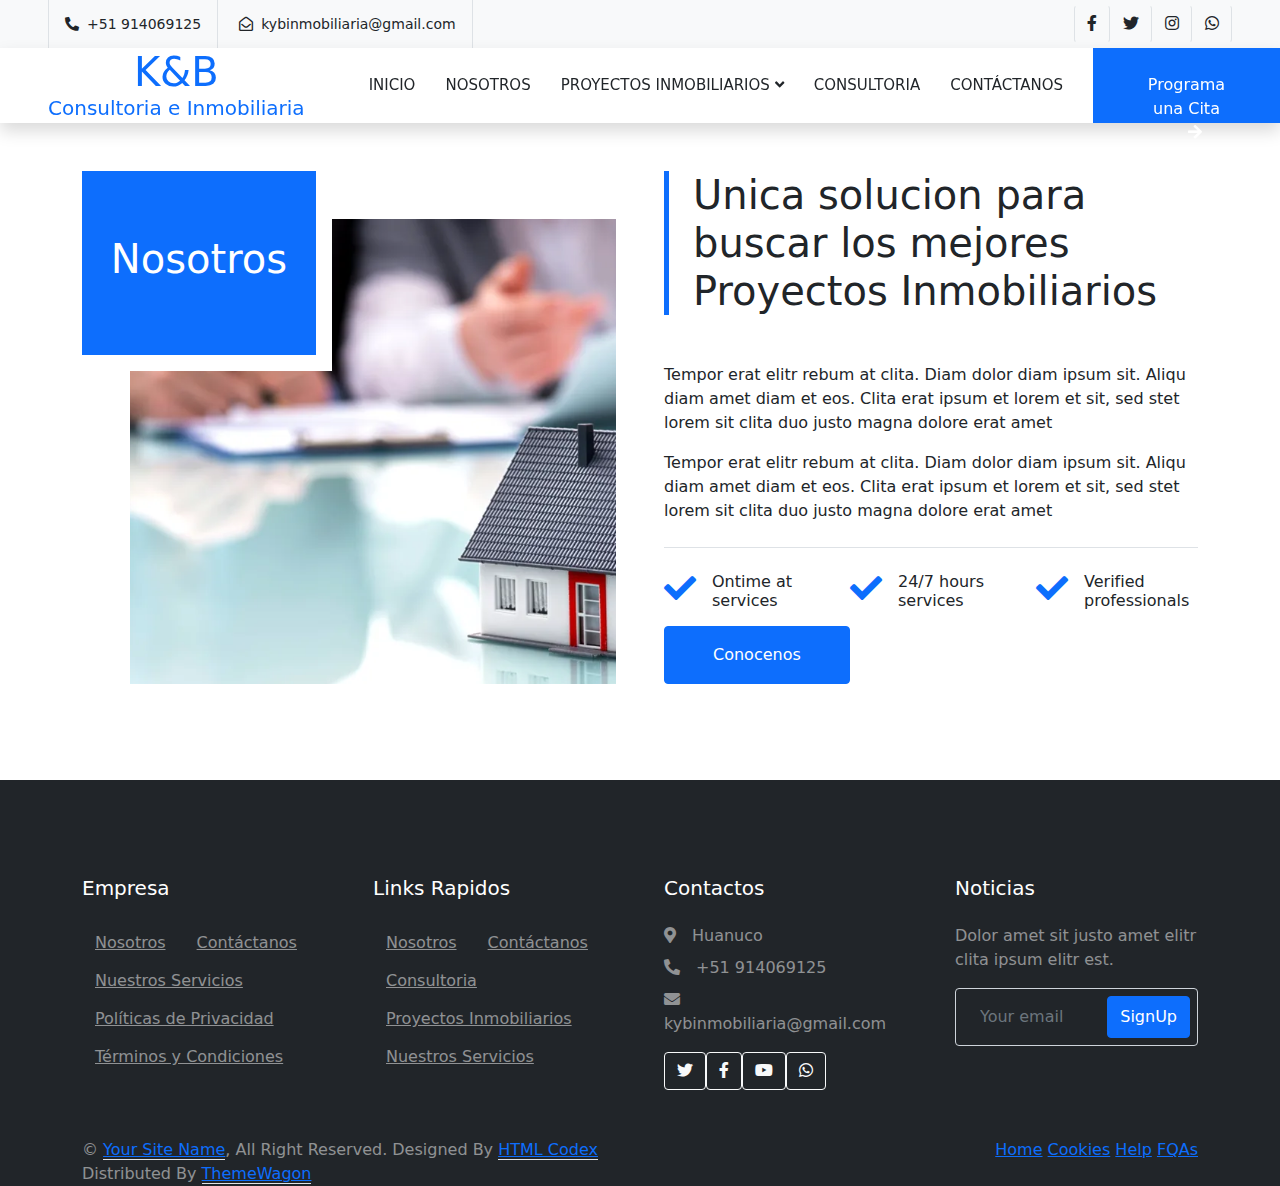
==== nosotros.html @ a3d42930 "Footer" ====
<!DOCTYPE html>
<html lang="es">
  <head>
    <meta charset="utf-8" />
    <title>K&B - Consultoria e Inmobiliaria</title>
    <meta content="width=device-width, initial-scale=1.0" name="viewport" />
    <meta content="" name="keywords" />
    <meta content="" name="description" />

    <!-- Favicon -->
    <link href="img/favicon.ico" rel="icon" />

    <!-- Google Web Fonts -->
    <link rel="preconnect" href="https://fonts.googleapis.com" />
    <link rel="preconnect" href="https://fonts.gstatic.com" crossorigin />
    <link
      href="https://fonts.googleapis.com/css2?family=Roboto:wght@400;500&family=Poppins:wght@600;700&display=swap"
      rel="stylesheet"
    />

    <!-- Icon Font Stylesheet -->
    <link
      href="https://cdnjs.cloudflare.com/ajax/libs/font-awesome/5.10.0/css/all.min.css"
      rel="stylesheet"
    />
    <link
      href="https://cdn.jsdelivr.net/npm/bootstrap-icons@1.4.1/font/bootstrap-icons.css"
      rel="stylesheet"
    />

    <!-- Libraries Stylesheet -->
    <link href="lib/animate/animate.min.css" rel="stylesheet" />
    <link href="lib/owlcarousel/assets/owl.carousel.min.css" rel="stylesheet" />

    <!-- Bootstrap Stylesheet -->
    <link href="css/bootstrap.min.css" rel="stylesheet" />

    <!-- Stylesheet -->
    <link href="css/style.css" rel="stylesheet" />
  </head>

  <body>
  <div class="container-xxl bg-white p-0">
    <!-- Topbar Start -->
    <div class="container-fluid bg-light p-0">
        <div class="row gx-0 d-none d-lg-flex">
          <div class="col-lg-7 px-5 text-start">
            <div
              class="h-100 d-inline-flex align-items-center border-start border-end px-3"
            >
              <small class="fa fa-phone-alt me-2"></small>
              <small>+51 914069125</small>
            </div>
            <div class="h-100 d-inline-flex align-items-center border-end px-3">
              <small class="far fa-envelope-open me-2"></small>
              <small>kybinmobiliaria@gmail.com</small>
            </div>
            <div class="h-100 d-inline-flex align-items-center border-end px-3">
              <small class="far fa-clock me-2"></small>
              <small>Lunes - Sabado : 09 AM - 09 PM</small>
            </div>
          </div>
          <div class="col-lg-5 px-5 text-end">
            <div class="h-100 d-inline-flex align-items-center">
              <a class="btn btn-square border-end border-start" href=""
                ><i class="fab fa-facebook-f"></i
              ></a>
              <a class="btn btn-square border-end" href=""
                ><i class="fab fa-twitter"></i
              ></a>
              <a class="btn btn-square border-end" href=""
                ><i class="fab fa-instagram"></i
              ></a>
              <a class="btn btn-square border-end" href=""
                ><i class="fab fa-whatsapp"></i
              ></a> 
            </div>
          </div>
        </div>
      </div>
    <!-- Topbar End -->
    
    <!-- Navbar Start -->
    <nav class="navbar navbar-expand-lg bg-white navbar-light shadow sticky-top p-0">
        <a href="index.html" class="navbar-brand d-flex align-items-center text-center py-0 px-4 px-lg-5">
            <h1 class="m-0 text-primary"><div class="tope">K&B</div>
                <div><h5><p>Consultoria e Inmobiliaria</p></h5></div>
            </h1>
        </a>
        <button type="button" class="navbar-toggler me-4" data-bs-toggle="collapse" data-bs-target="#navbarCollapse">
            <span class="navbar-toggler-icon"></span>
        </button>
        <div class="collapse navbar-collapse" id="navbarCollapse">
            <div class="navbar-nav ms-auto p-4 p-lg-0">
                <a href="index.html" class="nav-item nav-link active">Inicio</a>
                <a href="" class="nav-item nav-link">Nosotros</a>
                <div class="nav-item dropdown">
                    <a href="#" class="nav-link dropdown-toggle" data-bs-toggle="dropdown">Proyectos Inmobiliarios</a>
                    <div class="dropdown-menu rounded-0 m-0">
                        <a href="" class="dropdown-item">Terrenos</a>
                        <a href="" class="dropdown-item">Casas</a>
                        <a href="" class="dropdown-item">Departamentos</a>
                    </div>
                </div>
                <a href="" class="nav-item nav-link">Consultoria</a>
                <a href="" class="nav-item nav-link">Contáctanos</a>
            </div>
            <a href="" class="btn btn-primary rounded-0 py-4 px-lg-5 d-none d-lg-block">Programa una Cita<i class="fa fa-arrow-right ms-3"></i></a>
        </div>

    </nav>
    
    <!-- Navbar End -->


  <!-- About Start -->
  <div class="container-xxl py-5">
    <div class="container">
      <div class="row g-5">
        <div class="col-lg-6 wow fadeInUp" data-wow-delay="0.1s">
          <div
            class="position-relative overflow-hidden ps-5 pt-5 h-100"
            style="min-height: 400px"
          >
            <img
              class="position-absolute w-100 h-100"
              src="img/nosotros2.jpg"
              alt=""
              style="object-fit: cover"
            />
            <div
              class="position-absolute top-0 start-0 bg-white pe-3 pb-3"
              style="width: 250px; height: 200px"
            >
              <div
                class="d-flex flex-column justify-content-center text-center bg-primary h-100 p-3"
              >
                <h1 class="text-white">Nosotros</h1>
                
              </div>
            </div>
          </div>
        </div>
        <div class="col-lg-6 wow fadeInUp" data-wow-delay="0.5s">
          <div class="h-100">
            <div class="border-start border-5 border-primary ps-4 mb-5">
              <h1 class="display-6 mb-0">
                Unica solucion para buscar los mejores Proyectos Inmobiliarios
              </h1>
            </div>
            <p>
              Tempor erat elitr rebum at clita. Diam dolor diam ipsum sit.
              Aliqu diam amet diam et eos. Clita erat ipsum et lorem et sit,
              sed stet lorem sit clita duo justo magna dolore erat amet
            </p>
            <p class="mb-4">
              Tempor erat elitr rebum at clita. Diam dolor diam ipsum sit.
              Aliqu diam amet diam et eos. Clita erat ipsum et lorem et sit,
              sed stet lorem sit clita duo justo magna dolore erat amet
            </p>
            <div class="border-top mt-4 pt-4">
              <div class="row g-4">
                <div class="col-sm-4 d-flex wow fadeIn" data-wow-delay="0.1s">
                  <i
                    class="fa fa-check fa-2x text-primary flex-shrink-0 me-3"
                  ></i>
                  <h6 class="mb-0">Ontime at services</h6>
                </div>
                <div class="col-sm-4 d-flex wow fadeIn" data-wow-delay="0.3s">
                  <i
                    class="fa fa-check fa-2x text-primary flex-shrink-0 me-3"
                  ></i>
                  <h6 class="mb-0">24/7 hours services</h6>
                </div>
                <div class="col-sm-4 d-flex wow fadeIn" data-wow-delay="0.5s">
                  <i
                    class="fa fa-check fa-2x text-primary flex-shrink-0 me-3"
                  ></i>
                  <h6 class="mb-0">Verified professionals</h6>
                </div>
              </div>
              <a class="btn btn-primary py-3 px-5 mt-3" href="">Conocenos</a>
            </div>
          </div>
        </div>
      </div>
    </div>
  </div>
  <!-- About End -->

  
        <!-- Footer Start -->
        <div class="container-fluid bg-dark text-white-50 footer pt-5 mt-5 wow fadeIn" data-wow-delay="0.1s">
          <div class="container py-5">
              <div class="row g-5">
                  <div class="col-lg-3 col-md-6">
                      <h5 class="text-white mb-4">Empresa</h5>
                      <a class="btn btn-link text-white-50" href="">Nosotros</a>
                      <a class="btn btn-link text-white-50" href="">Contáctanos</a>
                      <a class="btn btn-link text-white-50" href="">Nuestros Servicios</a>
                      <a class="btn btn-link text-white-50" href="">Políticas de Privacidad</a>
                      <a class="btn btn-link text-white-50" href="">Términos y Condiciones</a>
                  </div>
                  <div class="col-lg-3 col-md-6">
                      <h5 class="text-white mb-4">Links Rapidos</h5>
                      <a class="btn btn-link text-white-50" href="">Nosotros</a>
                      <a class="btn btn-link text-white-50" href="">Contáctanos</a>
                      <a class="btn btn-link text-white-50" href="">Consultoria</a>
                      <a class="btn btn-link text-white-50" href="">Proyectos Inmobiliarios</a>
                      <a class="btn btn-link text-white-50" href="">Nuestros Servicios</a>
                  </div>
                  <div class="col-lg-3 col-md-6">
                      <h5 class="text-white mb-4">Contactos</h5>
                      <p class="mb-2"><i class="fa fa-map-marker-alt me-3"></i>Huanuco</p>
                      <p class="mb-2"><i class="fa fa-phone-alt me-3"></i>+51 914069125</p>
                      <p class="mb-2"><i class="fa fa-envelope me-3"></i>kybinmobiliaria@gmail.com</p>
                      <div class="d-flex pt-2">
                          <a class="btn btn-outline-light btn-social" href=""><i class="fab fa-twitter"></i></a>
                          <a class="btn btn-outline-light btn-social" href=""><i class="fab fa-facebook-f"></i></a>
                          <a class="btn btn-outline-light btn-social" href=""><i class="fab fa-youtube"></i></a>
                          <a class="btn btn-outline-light btn-social" href=""><i class="fab fa-whatsapp"></i></a>
                      </div>
                  </div>
                  <div class="col-lg-3 col-md-6">
                      <h5 class="text-white mb-4">Noticias</h5>
                      <p>Dolor amet sit justo amet elitr clita ipsum elitr est.</p>
                      <div class="position-relative mx-auto" style="max-width: 400px;">
                          <input class="form-control bg-transparent w-100 py-3 ps-4 pe-5" type="text" placeholder="Your email">
                          <button type="button" class="btn btn-primary py-2 position-absolute top-0 end-0 mt-2 me-2">SignUp</button>
                      </div>
                  </div>
              </div>
          </div>
          <div class="container">
              <div class="copyright">
                  <div class="row">
                      <div class="col-md-6 text-center text-md-start mb-3 mb-md-0">
                          &copy; <a class="border-bottom" href="#">Your Site Name</a>, All Right Reserved. 
            
            <!--/*** This template is free as long as you keep the footer author’s credit link/attribution link/backlink. If you'd like to use the template without the footer author’s credit link/attribution link/backlink, you can purchase the Credit Removal License from "https://htmlcodex.com/credit-removal". Thank you for your support. ***/-->
            Designed By <a class="border-bottom" href="https://htmlcodex.com">HTML Codex</a>
                          </br>Distributed By <a class="border-bottom" href="https://themewagon.com" target="_blank">ThemeWagon</a>
                      </div>
                      <div class="col-md-6 text-center text-md-end">
                          <div class="footer-menu">
                              <a href="">Home</a>
                              <a href="">Cookies</a>
                              <a href="">Help</a>
                              <a href="">FQAs</a>
                          </div>
                      </div>
                  </div>
              </div>
          </div>
      </div>
      <!-- Footer End -->

   
   </div>


   <!-- JavaScript Libraries -->
   <script src="https://code.jquery.com/jquery-3.4.1.min.js"></script>
   <script src="https://cdn.jsdelivr.net/npm/bootstrap@5.0.0/dist/js/bootstrap.bundle.min.js"></script>
   <script src="lib/wow/wow.min.js"></script>
   <script src="lib/easing/easing.min.js"></script>
   <script src="lib/waypoints/waypoints.min.js"></script>
   <script src="lib/owlcarousel/owl.carousel.min.js"></script>

      
   <script src="js/main.js"></script>
 </body>


</html>
---- css/style.css ----
/*** Navbar ***/
.navbar .dropdown-toggle::after {
    border: none;
    content: "\f107";
    font-family: "Font Awesome 5 Free";
    font-weight: 900;
    vertical-align: middle;
    margin-left: 5px;
    transition: .5s;
}

.navbar .dropdown-toggle[aria-expanded=true]::after {
    transform: rotate(-180deg);
}

.navbar-dark .navbar-nav .nav-link,
.navbar-light .navbar-nav .nav-link {
    margin-right: 30px;
    padding: 25px 0;
    color: #FFFFFF;
    font-size: 15px;
    text-transform: uppercase;
    outline: none;
}

.navbar-dark .navbar-nav .nav-link:hover,
.navbar-dark .navbar-nav .nav-link.active,
.navbar-light .navbar-nav .nav-link:hover,
.navbar-light .navbar-nav .nav-link.active {
    color: var(--primary);
}

@media (max-width: 991.98px) {
    .navbar-dark .navbar-nav .nav-link,
    .navbar-light .navbar-nav .nav-link  {
        margin-right: 0;
        padding: 10px 0;
    }

    .navbar-light .navbar-nav {
        border-top: 1px solid #EEEEEE;
    }
}

.navbar-light .navbar-brand,
.navbar-light a.btn {
    height: 75px;
}

.navbar-light .navbar-nav .nav-link {
    color: var(--dark);
    font-weight: 500;
}

.navbar-light.sticky-top {
    top: -100px;
    transition: .5s;
}

.tope {
    margin-top: 5%;
}

@media (min-width: 992px) {
    .navbar .nav-item .dropdown-menu {
        display: block;
        top: 100%;
        margin-top: 0;
        transform: rotateX(-75deg);
        transform-origin: 0% 0%;
        opacity: 0;
        visibility: hidden;
        transition: .5s;
        
    }

    .navbar .nav-item:hover .dropdown-menu {
        transform: rotateX(0deg);
        visibility: visible;
        transition: .5s;
        opacity: 1;
    }
}

/*** Header ***/
.carousel-caption {
    top: 0;
    left: 0;
    right: 0;
    bottom: 0;
    display: flex;
    align-items: center;
    text-align: start;
    background: rgba(0, 0, 0, .65);
    z-index: 1;
}

.carousel-control-prev,
.carousel-control-next {
    width: 15%;
}

.carousel-control-prev-icon,
.carousel-control-next-icon {
    width: 4rem;
    height: 4rem;
    background-color: var(--dark);
    border: 15px solid var(--dark);
    border-radius: 50px;
}

.carousel-caption .breadcrumb-item+.breadcrumb-item::before {
    content: "\f111";
    font-family: "Font Awesome 5 Free";
    font-weight: 800;
    color: var(--primary);
}

@media (max-width: 768px) {
    #header-carousel .carousel-item {
        position: relative;
        min-height: 450px;
    }
    
    #header-carousel .carousel-item img {
        position: absolute;
        width: 100%;
        height: 100%;
        object-fit: cover;
    }

    .carousel-control-prev-icon,
    .carousel-control-next-icon {
        width: 3rem;
        height: 3rem;
        border-width: 12px;
    }
}

.page-header {
    background: linear-gradient(rgba(0, 0, 0, .65), rgba(0, 0, 0, .65)), url(../img/carrusel1.jpg) center center no-repeat;
    background-size: cover;
}

.page-header .breadcrumb-item+.breadcrumb-item::before {
    color: #999999;
}

/*** Category ***/
.cat-item {
    display: block;
    box-shadow: 0 0 45px rgba(0, 0, 0, .08);
    border: 2px solid;
    transition: .5s;
}

.cat-item:hover {
    border-color: rgba(0, 0, 0, .08);
    box-shadow: none;
}
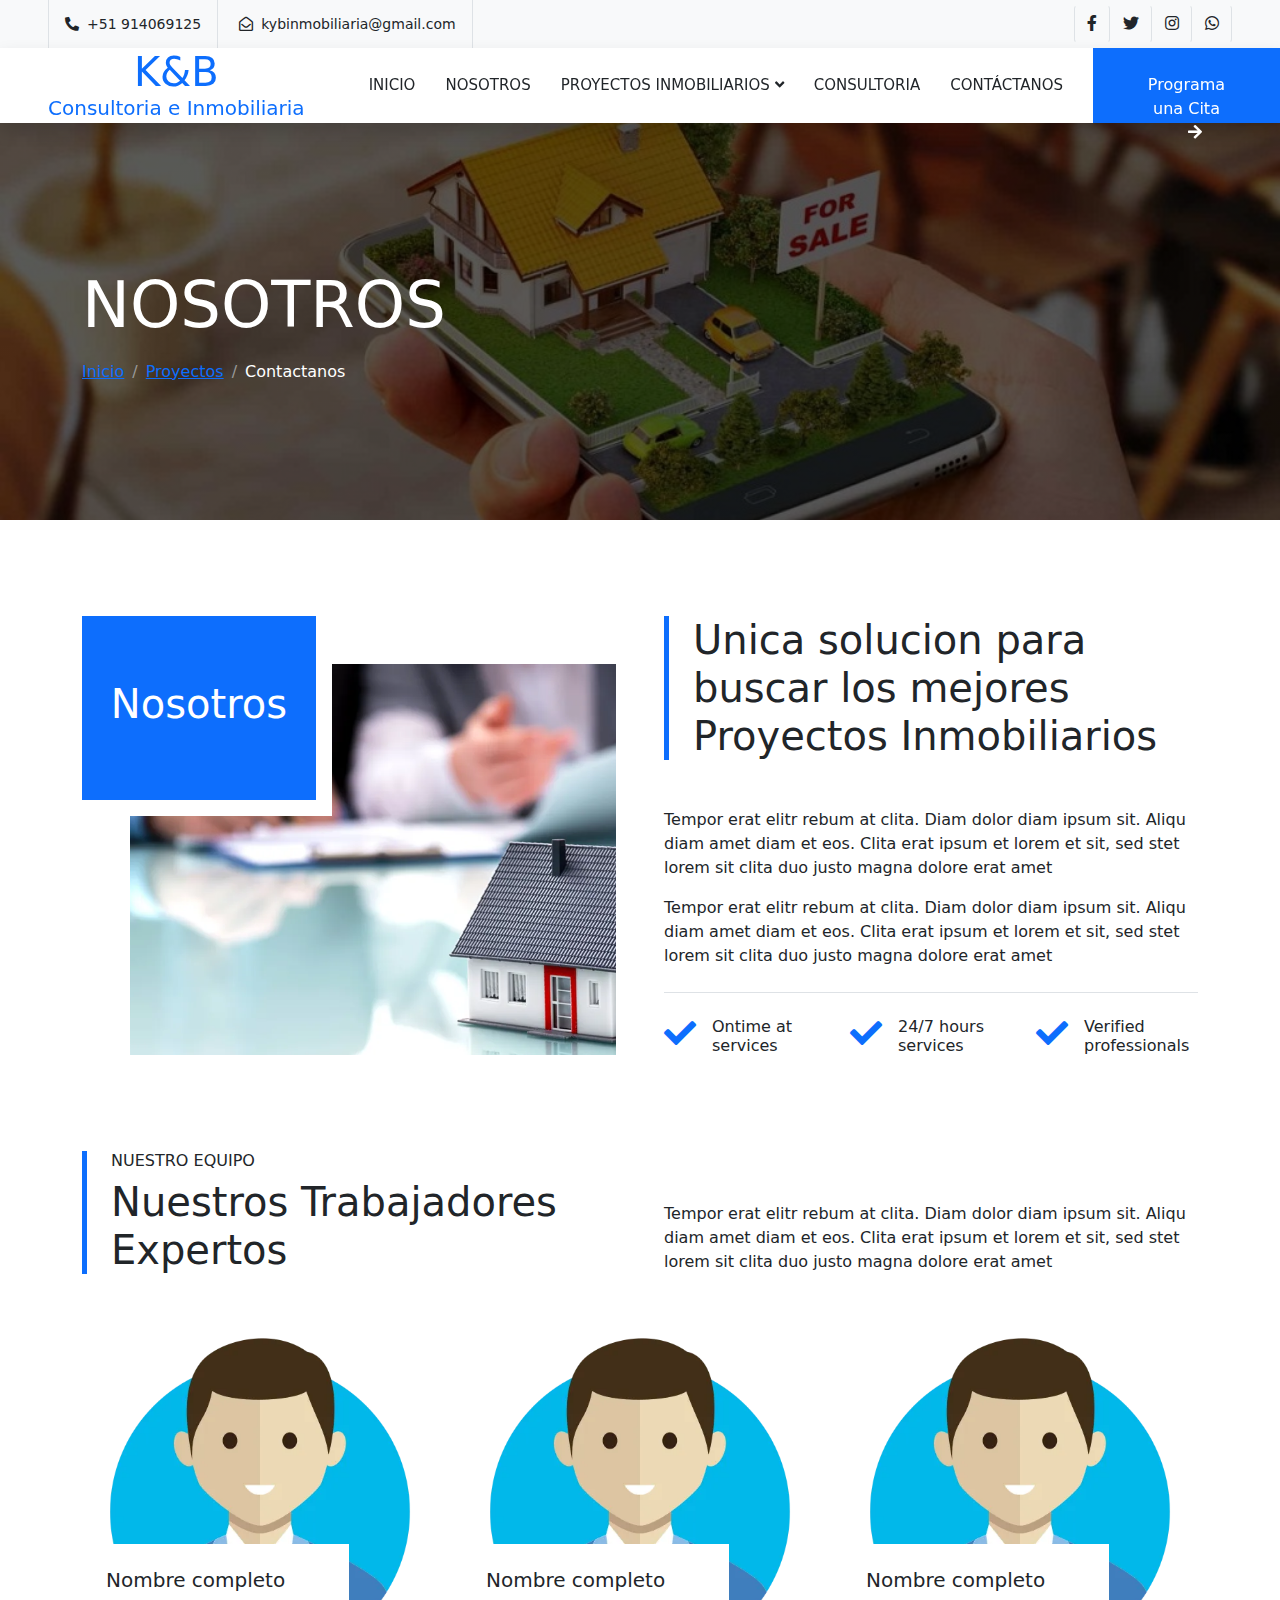
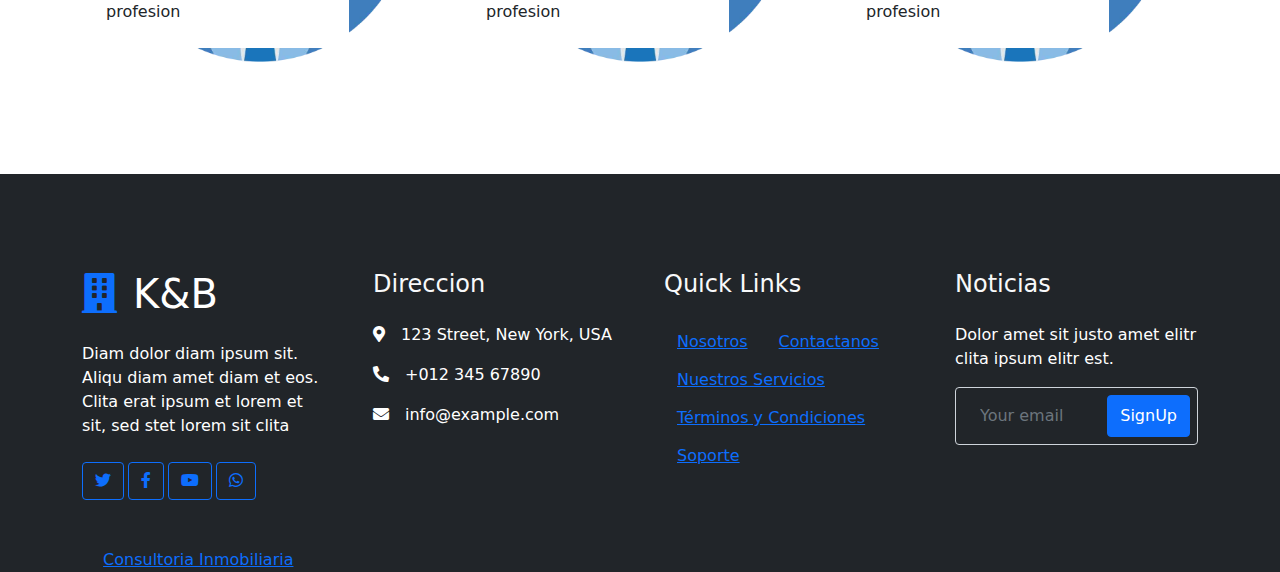
==== commit 3edc2aa0: "actualizado nosotros" ====
--- a/nosotros.html
+++ b/nosotros.html
@@ -93,7 +93,7 @@
         <div class="collapse navbar-collapse" id="navbarCollapse">
             <div class="navbar-nav ms-auto p-4 p-lg-0">
                 <a href="index.html" class="nav-item nav-link active">Inicio</a>
-                <a href="" class="nav-item nav-link">Nosotros</a>
+                <a href="nosotros.html" class="nav-item nav-link">Nosotros</a>
                 <div class="nav-item dropdown">
                     <a href="#" class="nav-link dropdown-toggle" data-bs-toggle="dropdown">Proyectos Inmobiliarios</a>
                     <div class="dropdown-menu rounded-0 m-0">
@@ -103,7 +103,7 @@
                     </div>
                 </div>
                 <a href="" class="nav-item nav-link">Consultoria</a>
-                <a href="" class="nav-item nav-link">Contáctanos</a>
+                <a href="contactanos.html" class="nav-item nav-link">Contáctanos</a>
             </div>
             <a href="" class="btn btn-primary rounded-0 py-4 px-lg-5 d-none d-lg-block">Programa una Cita<i class="fa fa-arrow-right ms-3"></i></a>
         </div>
@@ -112,6 +112,20 @@
     
     <!-- Navbar End -->
 
+    <!-- Header End -->
+    <div class="container-xxl py-5 bg-dark page-header mb-5">
+      <div class="container my-5 pt-5 pb-4">
+          <h1 class="display-3 text-white mb-3 animated slideInDown text-uppercase"><b>Nosotros</b></h1>
+          <nav aria-label="breadcrumb">
+              <ol class="breadcrumb">
+                  <li class="breadcrumb-item"><a href="index.html">Inicio</a></li>
+                  <li class="breadcrumb-item"><a href="">Proyectos</a></li>
+                  <li class="breadcrumb-item text-white active" aria-current="page">Contactanos</li>
+              </ol>
+          </nav>
+      </div>
+  </div>
+  <!-- Header End -->
 
   <!-- About Start -->
   <div class="container-xxl py-5">
@@ -179,7 +193,6 @@
                   <h6 class="mb-0">Verified professionals</h6>
                 </div>
               </div>
-              <a class="btn btn-primary py-3 px-5 mt-3" href="">Conocenos</a>
             </div>
           </div>
         </div>
@@ -188,73 +201,137 @@
   </div>
   <!-- About End -->
 
-  
-        <!-- Footer Start -->
-        <div class="container-fluid bg-dark text-white-50 footer pt-5 mt-5 wow fadeIn" data-wow-delay="0.1s">
-          <div class="container py-5">
-              <div class="row g-5">
-                  <div class="col-lg-3 col-md-6">
-                      <h5 class="text-white mb-4">Empresa</h5>
-                      <a class="btn btn-link text-white-50" href="">Nosotros</a>
-                      <a class="btn btn-link text-white-50" href="">Contáctanos</a>
-                      <a class="btn btn-link text-white-50" href="">Nuestros Servicios</a>
-                      <a class="btn btn-link text-white-50" href="">Políticas de Privacidad</a>
-                      <a class="btn btn-link text-white-50" href="">Términos y Condiciones</a>
-                  </div>
-                  <div class="col-lg-3 col-md-6">
-                      <h5 class="text-white mb-4">Links Rapidos</h5>
-                      <a class="btn btn-link text-white-50" href="">Nosotros</a>
-                      <a class="btn btn-link text-white-50" href="">Contáctanos</a>
-                      <a class="btn btn-link text-white-50" href="">Consultoria</a>
-                      <a class="btn btn-link text-white-50" href="">Proyectos Inmobiliarios</a>
-                      <a class="btn btn-link text-white-50" href="">Nuestros Servicios</a>
-                  </div>
-                  <div class="col-lg-3 col-md-6">
-                      <h5 class="text-white mb-4">Contactos</h5>
-                      <p class="mb-2"><i class="fa fa-map-marker-alt me-3"></i>Huanuco</p>
-                      <p class="mb-2"><i class="fa fa-phone-alt me-3"></i>+51 914069125</p>
-                      <p class="mb-2"><i class="fa fa-envelope me-3"></i>kybinmobiliaria@gmail.com</p>
-                      <div class="d-flex pt-2">
-                          <a class="btn btn-outline-light btn-social" href=""><i class="fab fa-twitter"></i></a>
-                          <a class="btn btn-outline-light btn-social" href=""><i class="fab fa-facebook-f"></i></a>
-                          <a class="btn btn-outline-light btn-social" href=""><i class="fab fa-youtube"></i></a>
-                          <a class="btn btn-outline-light btn-social" href=""><i class="fab fa-whatsapp"></i></a>
-                      </div>
-                  </div>
-                  <div class="col-lg-3 col-md-6">
-                      <h5 class="text-white mb-4">Noticias</h5>
-                      <p>Dolor amet sit justo amet elitr clita ipsum elitr est.</p>
-                      <div class="position-relative mx-auto" style="max-width: 400px;">
-                          <input class="form-control bg-transparent w-100 py-3 ps-4 pe-5" type="text" placeholder="Your email">
-                          <button type="button" class="btn btn-primary py-2 position-absolute top-0 end-0 mt-2 me-2">SignUp</button>
-                      </div>
-                  </div>
-              </div>
-          </div>
-          <div class="container">
-              <div class="copyright">
-                  <div class="row">
-                      <div class="col-md-6 text-center text-md-start mb-3 mb-md-0">
-                          &copy; <a class="border-bottom" href="#">Your Site Name</a>, All Right Reserved. 
-            
-            <!--/*** This template is free as long as you keep the footer author’s credit link/attribution link/backlink. If you'd like to use the template without the footer author’s credit link/attribution link/backlink, you can purchase the Credit Removal License from "https://htmlcodex.com/credit-removal". Thank you for your support. ***/-->
-            Designed By <a class="border-bottom" href="https://htmlcodex.com">HTML Codex</a>
-                          </br>Distributed By <a class="border-bottom" href="https://themewagon.com" target="_blank">ThemeWagon</a>
-                      </div>
-                      <div class="col-md-6 text-center text-md-end">
-                          <div class="footer-menu">
-                              <a href="">Home</a>
-                              <a href="">Cookies</a>
-                              <a href="">Help</a>
-                              <a href="">FQAs</a>
-                          </div>
-                      </div>
-                  </div>
-              </div>
-          </div>
-      </div>
-      <!-- Footer End -->
-
+  <!-- Team Start -->
+  <div class="container-xxl py-5">
+    <div class="container">
+      <div class="row g-5 align-items-end mb-5">
+        <div class="col-lg-6 wow fadeInUp" data-wow-delay="0.1s">
+          <div class="border-start border-5 border-primary ps-4">
+            <h6 class="text-body text-uppercase mb-2">Nuestro Equipo</h6>
+            <h1 class="display-6 mb-0"><b>Nuestros Trabajadores Expertos</b></h1>
+          </div>
+        </div>
+        <div class="col-lg-6 wow fadeInUp" data-wow-delay="0.3s">
+          <p class="mb-0">
+            Tempor erat elitr rebum at clita. Diam dolor diam ipsum sit. Aliqu
+            diam amet diam et eos. Clita erat ipsum et lorem et sit, sed stet
+            lorem sit clita duo justo magna dolore erat amet
+          </p>
+        </div>
+      </div>
+      <div class="row g-4">
+        <div class="col-lg-4 col-md-6 wow fadeInUp" data-wow-delay="0.1s">
+          <div class="team-item position-relative">
+            <img class="img-fluid" src="img/persona.jpg" alt="" />
+            <div class="team-text bg-white p-4">
+              <h5>Nombre completo</h5>
+              <span>profesion</span>
+            </div>
+          </div>
+        </div>
+        <div class="col-lg-4 col-md-6 wow fadeInUp" data-wow-delay="0.3s">
+          <div class="team-item position-relative">
+            <img class="img-fluid" src="img/persona.jpg" alt="" />
+            <div class="team-text bg-white p-4">
+              <h5>Nombre completo</h5>
+              <span>profesion</span>
+            </div>
+          </div>
+        </div>
+        <div class="col-lg-4 col-md-6 wow fadeInUp" data-wow-delay="0.5s">
+          <div class="team-item position-relative">
+            <img class="img-fluid" src="img/persona.jpg" alt="" />
+            <div class="team-text bg-white p-4">
+              <h5>Nombre completo</h5>
+              <span>profesion</span>
+            </div>
+          </div>
+        </div>
+      </div>
+    </div>
+  </div>
+  <!-- Team End -->
+
+
+
+    <!-- Footer Start -->
+   <div
+   class="container-fluid bg-dark footer mt-5 pt-5 wow fadeIn"
+   data-wow-delay="0.1s"
+ >
+   <div class="container py-5">
+     <div class="row g-5">
+       <div class="col-lg-3 col-md-6">
+         <h1 class="text-white mb-4">
+           <i class="fa fa-building text-primary me-3"></i>K&B
+         </h1>
+         <p class="text-white">
+           Diam dolor diam ipsum sit. Aliqu diam amet diam et eos. Clita erat
+           ipsum et lorem et sit, sed stet lorem sit clita
+         </p>
+         <div class="d-flex pt-2">
+           <a class="btn btn-square btn-outline-primary me-1" href=""
+             ><i class="fab fa-twitter"></i
+           ></a>
+           <a class="btn btn-square btn-outline-primary me-1" href=""
+             ><i class="fab fa-facebook-f"></i
+           ></a>
+           <a class="btn btn-square btn-outline-primary me-1" href=""
+             ><i class="fab fa-youtube"></i
+           ></a>
+           <a class="btn btn-square btn-outline-primary me-0" href=""
+             ><i class="fab fa-whatsapp"></i
+           ></a>
+         </div>
+       </div>
+       <div class="col-lg-3 col-md-6">
+         <h4 class="text-light mb-4">Direccion</h4>
+         <p class="text-white">
+           <i class="fa fa-map-marker-alt me-3"></i>123 Street, New York, USA
+         </p>
+         <p class="text-white"><i class="fa fa-phone-alt me-3"></i>+012 345 67890</p>
+         <p class="text-white"><i class="fa fa-envelope me-3"></i>info@example.com</p>
+       </div>
+       <div class="col-lg-3 col-md-6">
+         <h4 class="text-light mb-4">Quick Links</h4>
+         <a class="btn btn-link" href="nosotros.html">Nosotros</a>
+         <a class="btn btn-link" href="contactanos.html">Contactanos</a>
+         <a class="btn btn-link" href="">Nuestros Servicios</a>
+         <a class="btn btn-link" href="">Términos y Condiciones</a>
+         <a class="btn btn-link" href="">Soporte</a>
+       </div>
+       <div class="col-lg-3 col-md-6">
+         <h4 class="text-light mb-4">Noticias</h4>
+         <p class="text-white">Dolor amet sit justo amet elitr clita ipsum elitr est.</p>
+         <div class="position-relative mx-auto" style="max-width: 400px">
+           <input
+             class="form-control bg-transparent w-100 py-3 ps-4 pe-5"
+             type="text"
+             placeholder="Your email"
+           />
+           <button
+             type="button"
+             class="btn btn-primary py-2 position-absolute top-0 end-0 mt-2 me-2"
+           >
+             SignUp
+           </button>
+         </div>
+       </div>
+     </div>
+   </div>
+   <div class="container-fluid copyright">
+     <div class="container">
+       <div class="row">
+         <div class="col-md-6 text-center text-md-start mb-3 mb-md-0">
+           &copy; <a href="#">Consultoria Inmobiliaria</a>, Derechos Reservados.
+         </div>
+       
+       </div>
+     </div>
+   </div>
+ </div>
+ <!-- Footer End -->
+    
    
    </div>
 
--- a/css/style.css
+++ b/css/style.css
@@ -158,3 +158,24 @@
     border-color: rgba(0, 0, 0, .08);
     box-shadow: none;
 }
+
+/*** Team ***/
+.team-text {
+    position: absolute;
+    width: 75%;
+    bottom: 30px;
+    left: 0;
+    transition: .5s;
+}
+
+.team-item:hover .team-text {
+    width: 100%;
+}
+
+.team-text * {
+    transition: .5s;
+}
+
+.team-item:hover .team-text * {
+    letter-spacing: 2px;
+}